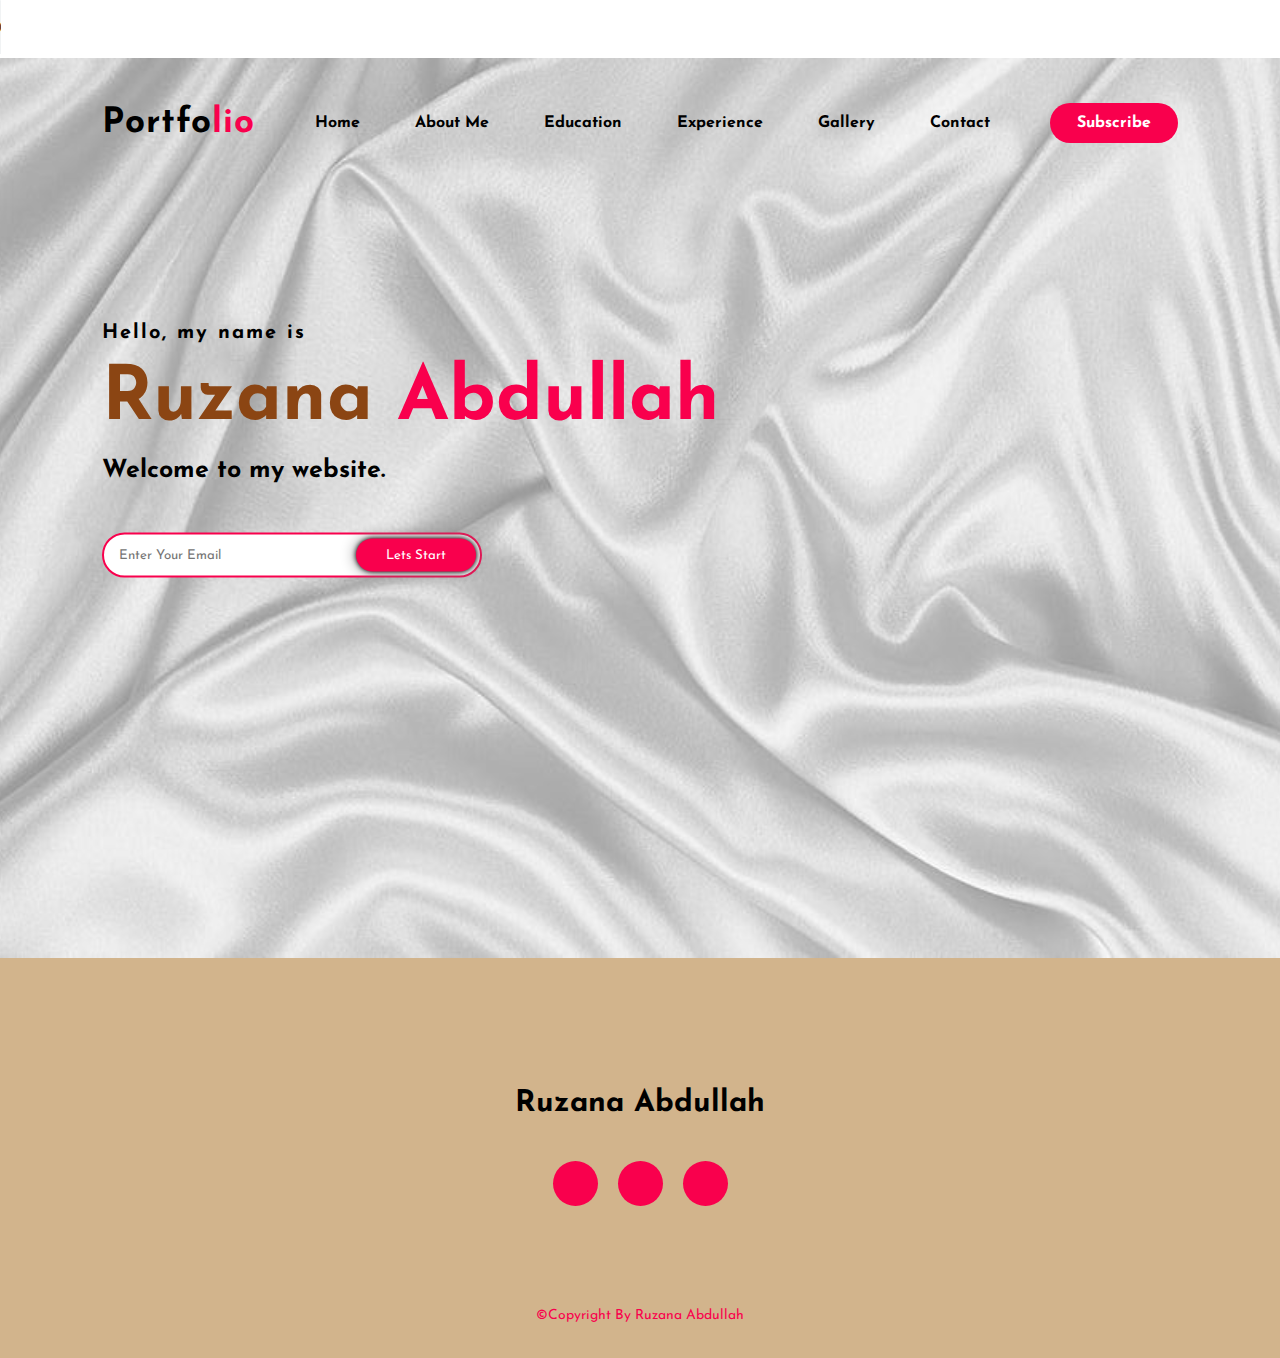
==== index.html @ 29b8691a "Add files via upload" ====
<!DOCTYPE html>
<html>
<head>
	<title>Portfolio website</title>
	<link rel="stylesheet" type="text/css" href="css/style.css">

	<link rel="preconnect" href="https://fonts.gstatic.com">
  <link href="https://fonts.googleapis.com/css2?family=Josefin+Sans:ital,wght@0,100;0,200;0,300;0,400;0,500;0,600;0,700;1,100;1,200;1,300;1,400;1,500;1,600;1,700&display=swap" rel="stylesheet">

  <link rel="stylesheet" href="https://cdnjs.cloudflare.com/ajax/libs/font-awesome/5.15.3/css/all.min.css" integrity="sha512-iBBXm8fW90+nuLcSKlbmrPcLa0OT92xO1BIsZ+ywDWZCvqsWgccV3gFoRBv0z+8dLJgyAHIhR35VZc2oM/gI1w==" crossorigin="anonymous" referrerpolicy="no-referrer" />

</head>
<body>

    <audio controls autoplay>
        <source src="Habibi   Ricky Rich, ARAM Mafia.mp3" type="audio/mpeg">
      Your browser does not support the audio element.
      </audio>

	<!----hero Section start---->

	<div class="hero">
		<nav>
			<h2 class="logo">Portfo<span>lio</span></h2>
			<ul>
				<li><a href="index.html">Home</a></li>
                <li><a href="about.html">About Me</a></li>
                <li><a href="education.html">Education</a></li>
                <li><a href="experience.html">Experience</a></li>
                <li><a href="gallery.html">Gallery</a></li>
                <li><a href="contact.html">Contact</a></li>
			</ul>
			<a href="https://www.youtube.com/channel/UCuBxjZjZQ6sMlh2Y8798BIw/featured" class="btn">Subscribe</a>
		</nav>

		<div class="content">
			<h4>Hello, my name is</h4>
			<h1>Ruzana <span>Abdullah</span></h1>
			<h3>Welcome to my website.</h3>
			<div class="newslatter">
				<form>
					<input type="email" name="email" id="mail" placeholder="Enter Your Email">
					<input type="submit" name="submit" value="Lets Start">
				</form>
			</div>
		</div>
	</div>


	<!------footer start--------->
	<footer>
		<p>Ruzana Abdullah</p>
		<div class="social">
			<a href="https://www.facebook.com/ruzana.abdullah.564"><i class="fab fa-facebook-f"></i></a>
			<a href="https://www.instagram.com/ruzanna.ra_/"><i class="fab fa-instagram"></i></a>
			<a href="https://www.linkedin.com/in/ruzana-abdullah-7016b4236/"><i class="fab fa-linkedin"></i></a>
		</div>
		<p class="end">&copy;Copyright By Ruzana Abdullah</p>
	</footer>
</body>
</html>
---- css/style.css ----
*{
	padding: 0;
	margin: 0;
	font-family: 'Josefin Sans', sans-serif;
	box-sizing: border-box;
}
.hero{
	height: 100vh;
	width: 100%;
	background-image: url(../images/background.jpg);
	background-size: cover;
	background-position: center;
}
nav{
	display: flex;
	align-items: center;
	justify-content: space-between;
	padding-top: 45px;
	padding-left: 8%;
	padding-right: 8%;
}
.logo{
	color: black;
	font-size: 35px;
	letter-spacing: 1px;
	cursor: pointer;
}
span{
	color: #f9004d;
}
nav ul li{
	list-style-type: none;
	display: inline-block;
	padding: 10px  25px;
}
nav ul li a{
	color: black;
	text-decoration: none;
	font-weight: bold;
	text-transform: capitalize;
}
nav ul li a:hover{
	color: #f9004d;
	transition: .4s;
}
.btn{
	background-color:#f9004d;
	color: white;
	text-decoration: none;
	border: 2px solid transparent;
	font-weight: bold;
	padding: 10px 25px;
	border-radius: 30px;
	transition: transform .4s; 
}
.btn:hover{
	transform: scale(1.2);
}
.content{
	position: absolute;
	top: 50%;
	left:8%;
	transform: translateY(-50%);
}
h1{
	color: saddlebrown;
	margin: 20px 0px 20px;
	font-size: 75px;
}
h3{
	color: black;
	font-size: 25px;
	margin-bottom: 50px;
}
h4{
	color:black;
	letter-spacing: 2px;
	font-size: 20px;
}
.newslatter form{
	width: 380px;
	max-width: 100%;
	position: relative;
}
.newslatter form input:first-child{
	display: inline-block;
	width: 100%;
	padding: 14px 130px 14px 15px;
	border: 2px solid #f9004d;
	outline: none;
	border-radius: 30px;
}
.newslatter form input:last-child{
	position: absolute;
	display: inline-block;
	outline: none;
	border: none;
	padding: 10px 30px;
	border-radius: 30px;
	background-color:#f9004d;
	color: white;
	box-shadow: 0px 0px 5px #000, 0px 0px 15px #858585;
	top: 6px;
	right: 6px; 
}

.about{
	width: 100%;
	padding: 100px 0px;
	background-color: tan;
}
.about img{
	height: auto;
	width: 430px;
}
.about-text{
	width: 550px;
}
.main{
	width: 1130px;
	max-width: 95%;
	margin: 0 auto;
	display: flex;
	align-items: center;
	justify-content: space-around;
}
.about-text h2{
	color: black;
	font-size: 75px;
	text-transform: capitalize;
	margin-bottom: 20px;
}
h5{
	color: white;
	font-size: 23px;
	margin-bottom: 15px;

}
.about-text ul{
	color: saddlebrown ;
	letter-spacing: 3px;
	line-height: 28px;
	font-size: 18px;
	margin-bottom: 25px;
}
ul.b {
  list-style-type: square;
}

.about-text p{
	color: chocolate;
	letter-spacing: 1px;
	line-height: 28px;
	font-size: 18px;
	margin-bottom: 45px;
}
button{
	background-color:#f9004d;
	color: white;
	text-decoration: none;
	border: 2px solid transparent;
	font-weight: bold;
	padding: 13px 30px;
	border-radius: 30px;
	transition: .4s; 
}
button:hover{
	background-color: transparent;
	border: 2px solid #f9004d;
	cursor: pointer;
}

.education{
	background: rgb(230, 205, 174);
	width: 100%;
	padding: 100px 0px;
}
.title h2{
	color: saddlebrown;
	font-size: 75px;
	width: 1130px;
	margin: 30px auto;
	text-align: center;
}

.box{
	display: flex;
	justify-content: center;
	align-items: center;
	min-height: 400px;
}
.card{
	height: 365px;
	width: 335px;
	padding: 20px 35px;
	background: #191919;
	border-radius: 20px;
	margin: 15px;
	position: relative;
	overflow: hidden;
	text-align: center;
}
.card i{
	font-size: 50px;
	display: block;
	text-align: center;
	margin: 25px 0px;
	color: #f9004d;

}
h5{
	color: saddlebrown;
	font-size: 23px;
	margin-bottom: 15px;
}
.pra p{
	color: #fcfc;
	font-size: 16px;
	line-height: 27px;
	margin-bottom: 25px;
}
.card .button{
	background-color:#f9004d;
	color: white;
	text-decoration: none;
	border: 2px solid transparent;
	font-weight: bold;
	padding: 9px 22px;
	border-radius: 30px;
	transition: .4s; 
}
.card .button:hover{
	background-color: transparent;
	border: 2px solid #f9004d;
	cursor: pointer;
}

.experience{
	background: tan;
	width: 100%;
	padding: 100px 0px;
}
.title h2{
	color: white;
	font-size: 75px;
	width: 1130px;
	margin: 30px auto;
	text-align: center;
}
.box{
	display: flex;
	justify-content: center;
	align-items: center;
	min-height: 400px;
}
.card{
	height: 365px;
	width: 335px;
	padding: 20px 35px;
	background: saddlebrown;
	border-radius: 20px;
	margin: 15px;
	position: relative;
	overflow: hidden;
	text-align: center;
}
.card i{
	font-size: 50px;
	display: block;
	text-align: center;
	margin: 25px 0px;
	color: #f9004d;

}
h5{
	color: white;
	font-size: 23px;
	margin-bottom: 15px;
}
.pra p{
	color: #fcfc;
	font-size: 16px;
	line-height: 27px;
	margin-bottom: 25px;
}
.card .button{
	background-color:#f9004d;
	color: white;
	text-decoration: none;
	border: 2px solid transparent;
	font-weight: bold;
	padding: 9px 22px;
	border-radius: 30px;
	transition: .4s; 
}
.card .button:hover{
	background-color: transparent;
	border: 2px solid #f9004d;
	cursor: pointer;
}
.title h2{
	color: black;
	font-size: 75px;
	width: 1130px;
	margin: 30px auto;
	text-align: center;
}
.gallery{
	background: rgb(230, 205, 174);
	width: 100%;
	padding: 100px 0px;
}


.gallery-image h2{
	color: tan;
	font-size: 75px;
	text-transform: capitalize;
	margin-bottom: 5px;
}

.gallery-image {
    margin-top:30px;
    width: 400px;
    height: 300px;
    border-radius: none;
}

hr {
    margin-left: 20px;
    margin-right: 20px;
}

.gallery-link {
    text-decoration: none;
    color: brown;
}

a {
    text-decoration: none;
    color: brown;
}

.row{
	width: 100%;
	display: flex;
	justify-content: center;
	flex-wrap: wrap;
}

.image{
	background: saddlebrown;
	position: relative;
	flex: 1;
	max-width: 460px;
	height: 300px;
	margin: 20px;
	overflow: hidden;
}

.image img{
	opacity: 0.8;
	position: relative;
	vertical-align: top;
	transition: 0.6s;
	transition-property: opacity;
}

.image:hover img{
	opacity: 1;
}

.image .details{
	z-index: 1;
	position: absolute;
	top: 0;
	right: 0;
	color: rgb(230, 205, 174);
	width: 100%;
	height: 100%;
}

.image .details h2{
	text-align: center;
	font-size: 35px;
	text-transform: uppercase;
	font-weight: 300;
	margin-top: 70px;
	transition: 0.4s;
	transition-property: transform;
}

.image .details h2 span{
	font-weight: 900;
}

.image:hover .details h2{
	transform: translateY(-30px);
}

.image .details p{
	margin: 30px 30px 0 30px;
	font-size: 18px;
	font-weight: 600;
	text-align: center;
	opacity: 0;
	transition: 0.6s;
	transition-property: opacity, transform;
}

.image:hover .details p{
	opacity: 1;
	transform: translateY(-40px);
}

.more{
	position: absolute;
	background: rgba(255, 255, 255, 0.8);
	width: 100%;
	display: flex;
	justify-content: space-between;
	align-items: center;
	padding: 15px;
	bottom: -60px;
	transition: 0.6s;
	transition-property: bottom;
}

.image:hover .more{
	bottom: 0;
}

.more .read-more{
	color: #000;
	text-decoration: none;
	font-size: 20px;
	font-weight: 500;
	text-transform: uppercase;
}

.more .read-more span{
	font-weight: 900;
}

.more .icon-links i{
	color: #000;
	font-size: 20px;
}

.more .icon-links a:not(:last-child) i{
	margin-right: 20px;
}

/* Responsive CSS */

@media (max-width: 1080px){
	.image{
		flex: 100%;
		max-width: 480px;
	}
}

@media (max-width: 400px){
	.image .details p{
		font-size: 16px;
	}

	.more .read-more, .more .icon-links a i{
		font-size: 18px;
	}
}


.contact{
	width: 100%;
	padding: 100px 0px;
	background-color: tan;
}
.contact img{
	height: auto;
	width: 430px;
}
.contact-text{
	width: 550px;
}
.main{
	width: 1130px;
	max-width: 95%;
	margin: 0 auto;
	display: flex;
	align-items: center;
	justify-content: space-around;
}
.contact-text h2{
	color: white;
	font-size: 75px;
	text-transform: capitalize;
	margin-bottom: 20px;
}
.contact-text h5{
	color: white;
	letter-spacing: 2px;
	font-size: 22px;
	margin-bottom: 25px;
	text-transform: capitalize;
}
.contact-text p{
	color: #fcfc;
	letter-spacing: 1px;
	line-height: 28px;
	font-size: 18px;
	margin-bottom: 45px;
}
button{
	background-color:#f9004d;
	color: white;
	text-decoration: none;
	border: 2px solid transparent;
	font-weight: bold;
	padding: 13px 30px;
	border-radius: 30px;
	transition: .4s; 
}
button:hover{
	background-color: transparent;
	border: 2px solid #f9004d;
	cursor: pointer;
}

/* Style inputs with type="text", select elements and textareas */
input[type=text], select, textarea {
	width: 100%; /* Full width */
	padding: 8px; /* Some padding */ 
	border: 1px solid #ccc; /* Gray border */
	border-radius: 4px; /* Rounded borders */
	box-sizing: border-box; /* Make sure that padding and width stays in place */
	margin-top: 5px; /* Add a top margin */
	margin-bottom: 10px; /* Bottom margin */
	resize: vertical /* Allow the user to vertically resize the textarea (not horizontally) */
  }
  
  /* Style the submit button with a specific background color etc */
  input[type=submit] {
	background-color: #04AA6D;
	color: white;
	padding: 12px 20px;
	border: none;
	border-radius: 4px;
	cursor: pointer;
  }
  
  /* When moving the mouse over the submit button, add a darker green color */
  input[type=submit]:hover {
	background-color: #45a049;
  }
  
  /* Add a background color and some padding around the form */
  .container {
	border-radius: 5px;
	background-color: #f2f2f2;
	padding: 10px;
  }
  


.contact-me{
	width: 100%;
	height: 290px;
	background:  rgb(230, 205, 174);
	display: flex;
	align-items: center;
	flex-direction: column;
	justify-content: center;
}
.contact-me p{
	color: black;
	font-size: 30px;
	font-weight: bold;
	margin-bottom: 25px;
}
.contact-me .button-two{
	background-color:#f9004d;
	color: white;
	text-decoration: none;
	border: 2px solid transparent;
	font-weight: bold;
	padding: 13px 30px;
	border-radius: 30px;
	transition: .4s; 
}
.contact-me .button-two:hover{
	background-color: transparent;
	border: 2px solid #f9004d;
	cursor: pointer;
}
footer{
	position: relative;
	width: 100%;
	height: 400px;
	background: tan;
	display: flex;
	flex-direction: column;
	align-items: center;
	justify-content: center;
}
footer p:nth-child(1){
	font-size: 30px;
	color: black;
	margin-bottom: 20px;
	font-weight: bold;
}
footer p:nth-child(2){
	color: black;
	font-size: 17px;
	width: 500px;
	text-align: center;
	line-height: 26px;
}
.social{
	display: flex;
}
.social a{
	width: 45px;
	height: 45px;
	display: flex;
	align-items: center;
	justify-content: center;
	background:  #f9004d;
	border-radius: 50%;
	margin: 22px 10px;
	color: black;
	text-decoration: none;
	font-size: 20px;
}
.social a:hover{
	transform: scale(1.3);
	transition: .3s;
}
.end{
	position: absolute;
	color:#f9004d;
	bottom: 35px;
	font-size: 14px;
}
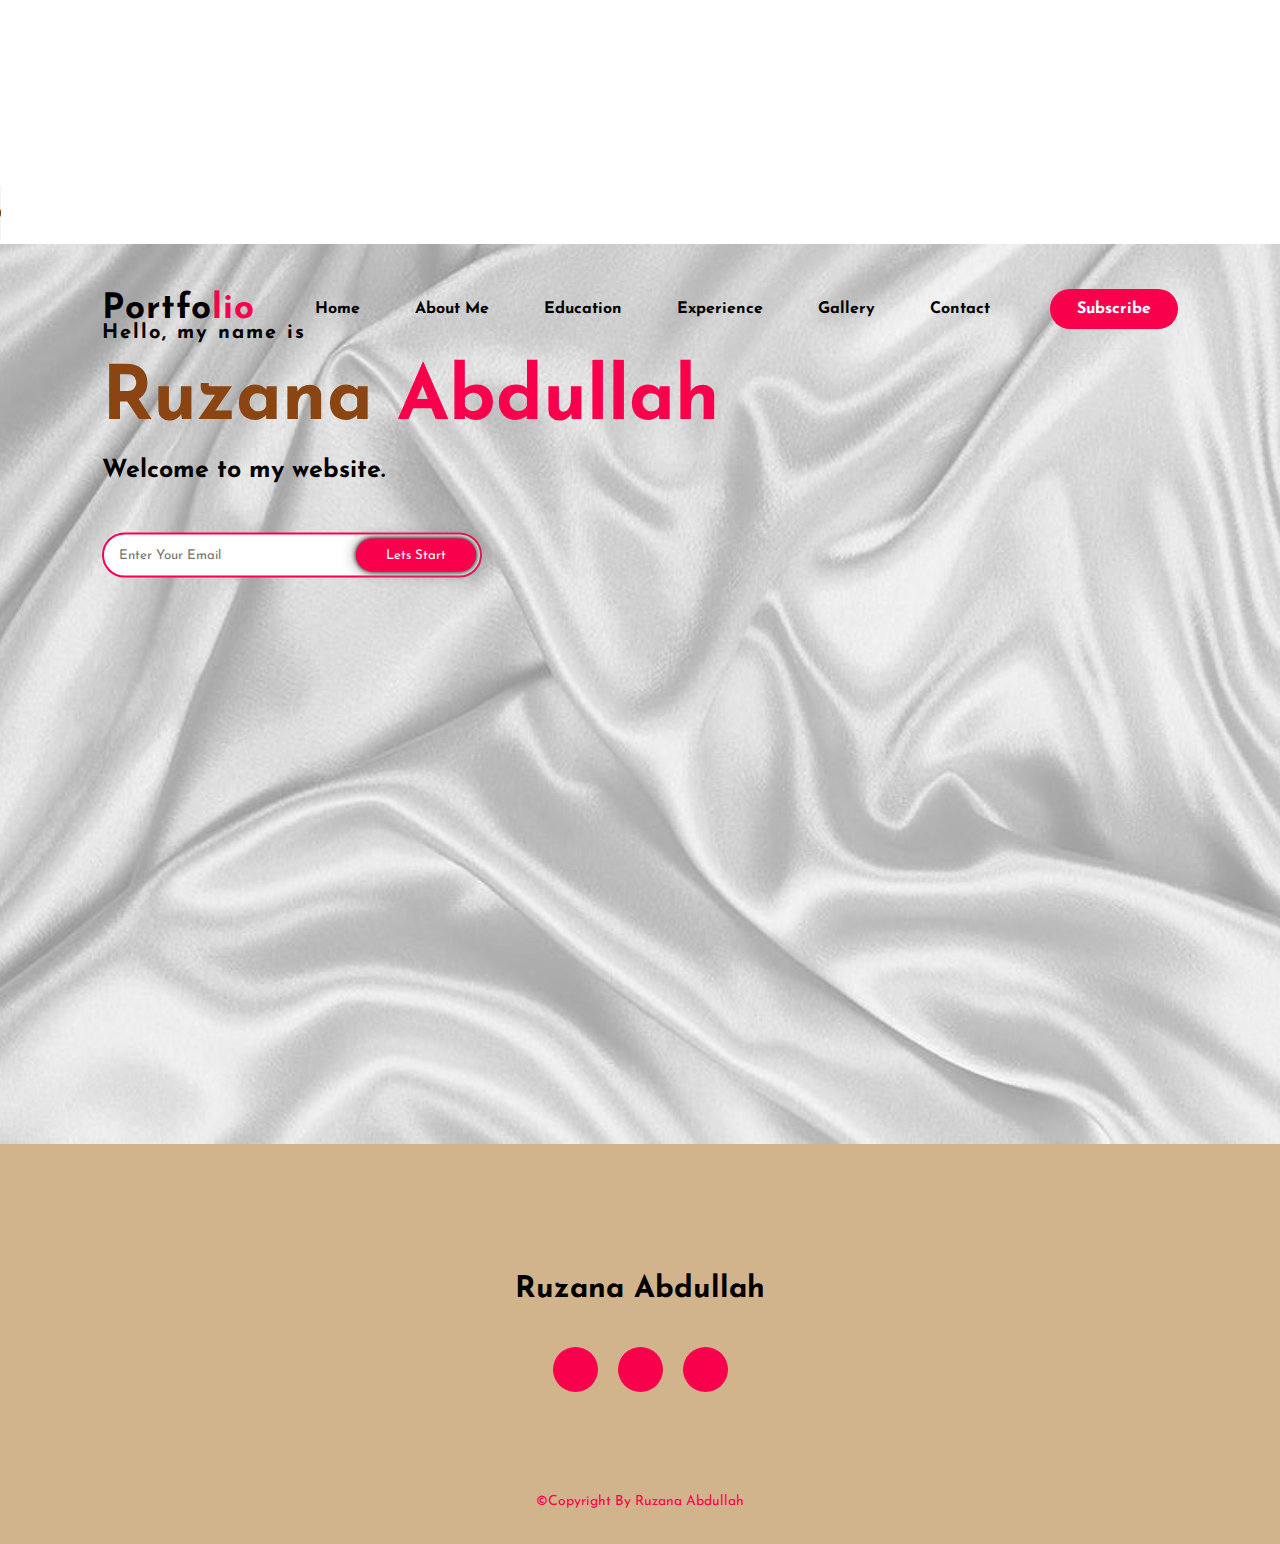
==== commit bc5f491e: "Update index.html" ====
--- a/index.html
+++ b/index.html
@@ -16,6 +16,10 @@
         <source src="Habibi   Ricky Rich, ARAM Mafia.mp3" type="audio/mpeg">
       Your browser does not support the audio element.
       </audio>
+	
+	<video width="320" height="240" autoplay muted>
+  	  <source src="myself.mp4" type="video/mp4">
+	</video>
 
 	<!----hero Section start---->
 
--- a/css/style.css
+++ b/css/style.css
@@ -593,6 +593,11 @@
 	border: 2px solid #f9004d;
 	cursor: pointer;
 }
+
+map {
+  display: inline;
+}
+
 footer{
 	position: relative;
 	width: 100%;
@@ -641,4 +646,4 @@
 	color:#f9004d;
 	bottom: 35px;
 	font-size: 14px;
-}+}
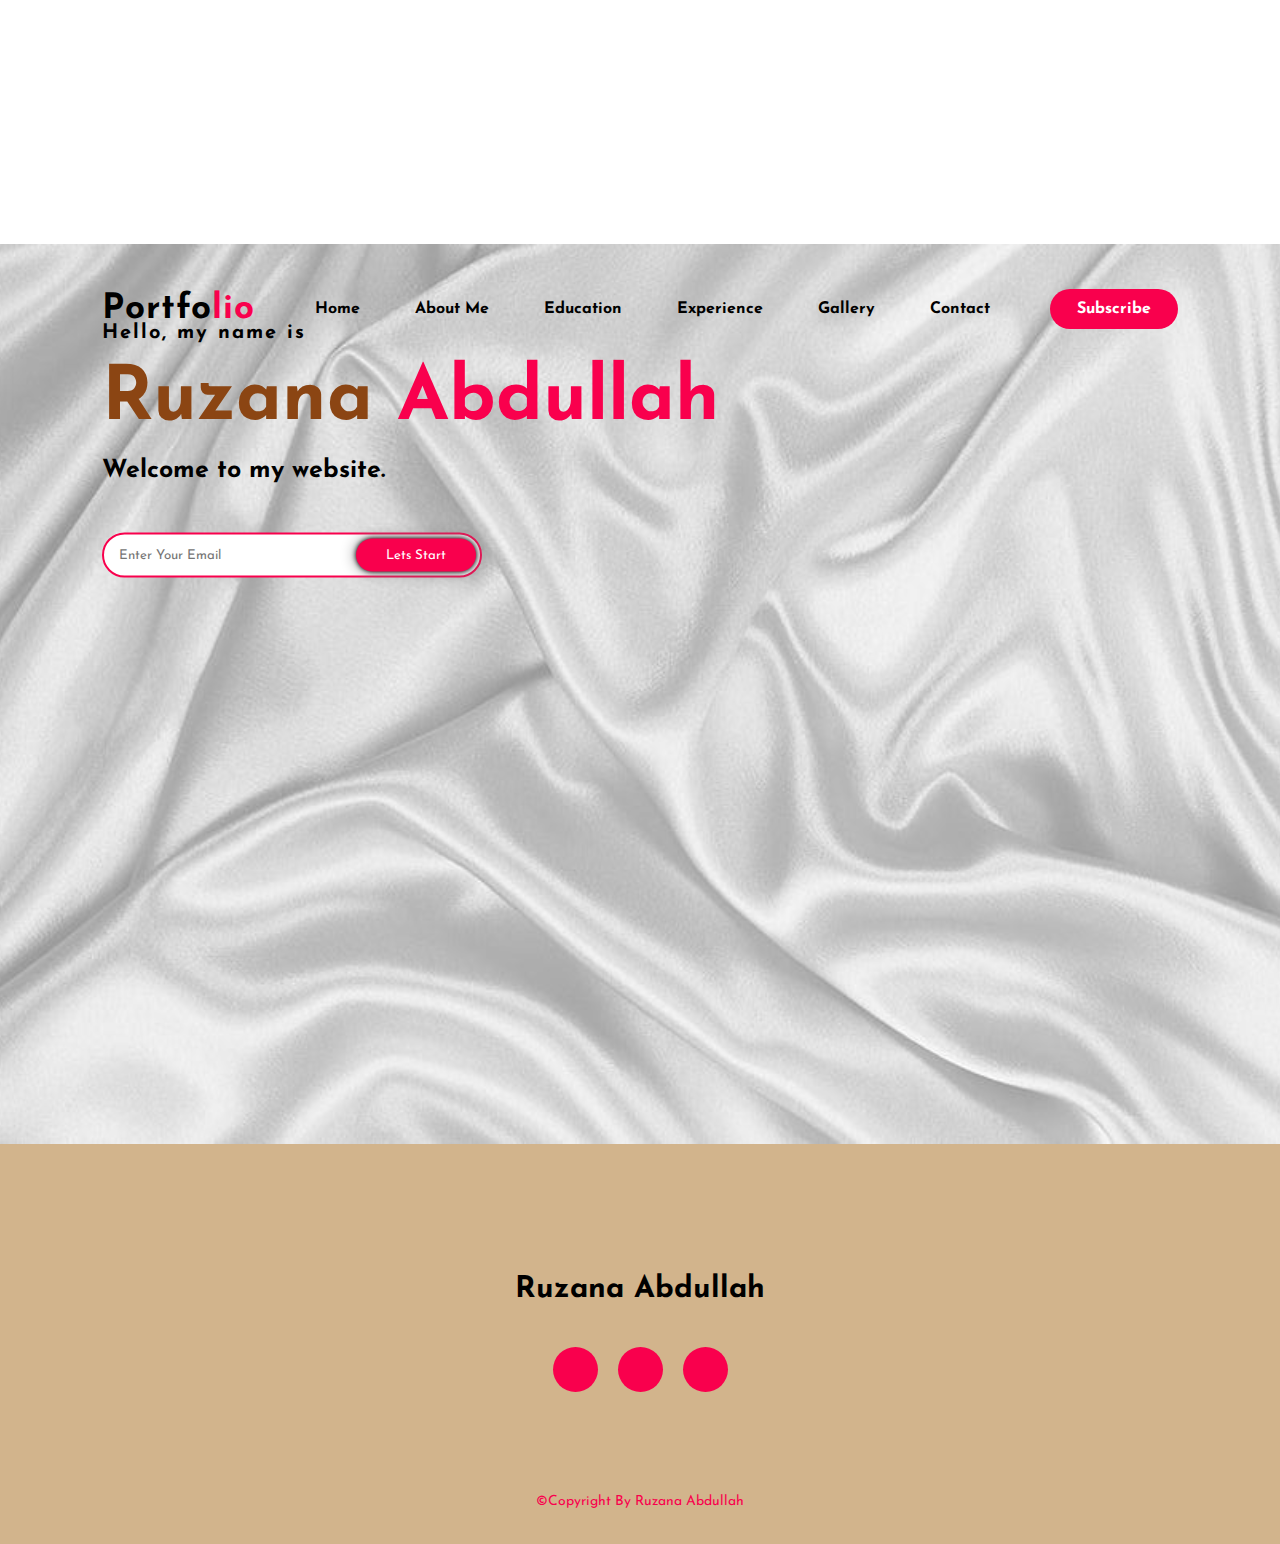
==== commit ae5c8d0d: "Update index.html" ====
--- a/index.html
+++ b/index.html
@@ -11,14 +11,9 @@
 
 </head>
 <body>
-
-    <audio controls autoplay>
-        <source src="Habibi   Ricky Rich, ARAM Mafia.mp3" type="audio/mpeg">
-      Your browser does not support the audio element.
-      </audio>
 	
-	<video width="320" height="240" autoplay muted>
-  	  <source src="myself.mp4" type="video/mp4">
+	<video width="320" height="240" autoplay>
+  	  <source src="videos/myself.mp4" type="video/mp4">
 	</video>
 
 	<!----hero Section start---->
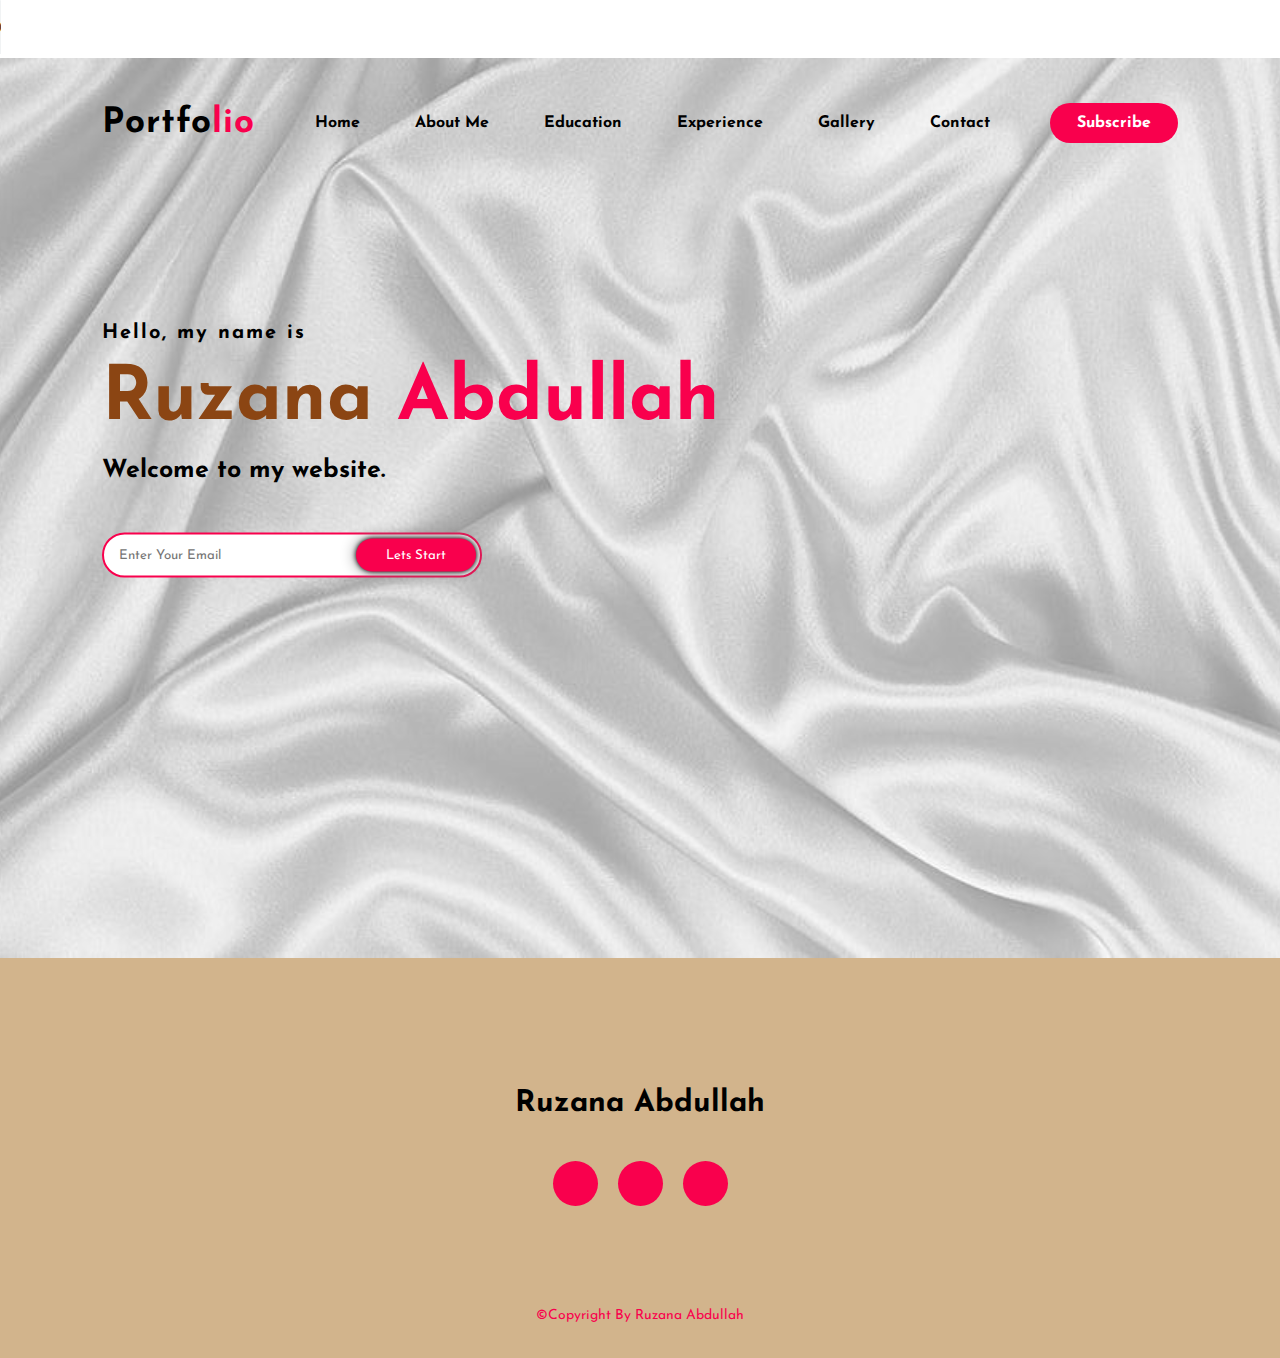
==== commit 9c1ae86c: "Update index.html" ====
--- a/index.html
+++ b/index.html
@@ -11,10 +11,11 @@
 
 </head>
 <body>
-	
-	<video width="320" height="240" autoplay>
-  	  <source src="videos/myself.mp4" type="video/mp4">
-	</video>
+		
+    <audio controls autoplay>
+        <source src="Habibi   Ricky Rich, ARAM Mafia.mp3" type="audio/mpeg">
+      Your browser does not support the audio element.
+      </audio>
 
 	<!----hero Section start---->
 
